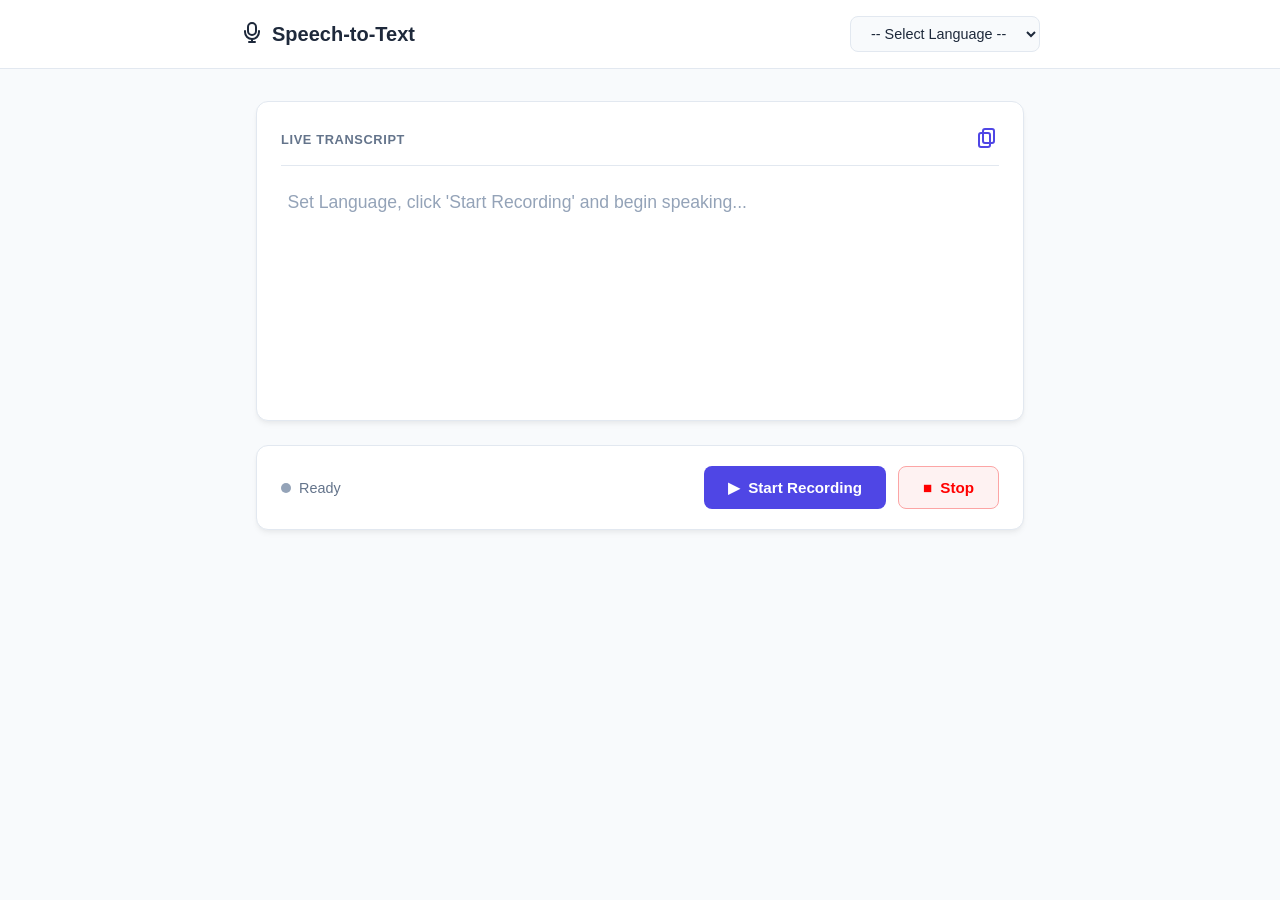
==== speech2text.html @ 98b2240c "intitial commit - build spech to text converter and text to speech converter" ====
<!DOCTYPE html>
<html>

<head>
  <meta charset="UTF-8">
  <meta name="viewport" content="width=device-width, initial-scale=1">
  <title>Speech-to-Text</title>
    <link rel="stylesheet" href="css/speech2text.css">
    <script src="js/speech2text.js" defer></script>
</head>

<body>
  
    <header class="app-header">
        <div class="header-container">
            <div class="brand">
                <span class="mic-icon">
                    <svg class="icon">
    <use href="icon.svg#icon-voice"></use>
</svg>
                </span>
                <h1>Speech-to-Text</h1>
            </div>
            <div class="language-selector">
                <select id="languageSelect" class="styled-select">
                    <option value="">-- Select Language --</option>
                      <option value="ar-SA">Arabic</option>
                      <option value="ha-NG">Hausa (Nigeria)</option>
                     <option value="yo-NG">Yoruba (Nigeria)</option>
    <option value="en-NG">English (Nigeria)</option>
    <option value="en-GB">English (British)</option>
    <option value="en-EN">English (US)</option>
    <option value="fr-FR">French</option>
                </select>
            </div>
        </div>
    </header>

    <main class="main-container">
        
        <section class="transcript-card">
            <div class="card-header">
                <span class="card-title">Live Transcript</span>
                <button id="copyBtn" class="secondary-btn"><svg class="icon" aria-hidden="true">
  <use href="icon.svg#icon-copy"></use>
</svg></button>
            </div>
            <textarea 
                id="transcriptOutput" 
                class="transcript-area" 
                placeholder="Set Language, click 'Start Recording' and begin speaking..."
            ></textarea>
        </section>

        <section class="controls-card">
            <div class="status-indicator">
                <span id="statusDot" class="dot"></span>
                <span id="statusText" class="status-label">Ready</span>
            </div>

            <div class="button-group">
                <button onclick="startSpeech()" id="startBtn" class="btn btn-primary">
                    <span class="btn-icon">▶</span> Start Recording
                </button>
                <button onclick="stopSpeech()" id="stopBtn" class="btn btn-danger">
                    <span class="btn-icon">■</span> Stop
                </button>
            </div>
        </section>

    </main>
</body>

</html>
---- css/speech2text.css ----
:root {
    --bg-color: #f8fafc;
    --card-bg: #ffffff;
    --text-primary: #1e293b;
    --text-secondary: #64748b;
    --border-color: #e2e8f0;
    
    --primary-color: #4f46e5;
    --primary-hover: #4338ca;
    
    --danger-color: #FF0000;
    
    --danger-bg: #fef2f2;
    --danger-hover: #fee2e2;

    --status-ready: #94a3b8;
    --status-recording: #22c55e;
    
    --radius: 12px;
    --shadow: 0 4px 6px -1px rgba(0, 0, 0, 0.05), 0 2px 4px -1px rgba(0, 0, 0, 0.03);
}


[data-theme = "dark"] {
    /* Backgrounds */
    --bg-color: #080D18;
    --card-bg: #111B2E;

    /* Text */
    --text-primary: #DCE3F2;
    --text-secondary: #8695B3;

    /* Border */
    --border-color: #243352;

    /* Primary */
    --primary-color: #4F46E5;
    --primary-hover: #4338CA;

    /* Danger */
    --danger-color: #EF4444;
    --danger-bg: #2A1518;
    --danger-hover: #3A1B20;

    /* Status */
    --status-ready: #8695B3;
    --status-recording: #22C55E;

    /* Shape */
    --radius: 12px;

    /* Shadow */
    --shadow:
        0 4px 6px -1px rgba(0, 0, 0, 0.25),
        0 2px 4px -1px rgba(0, 0, 0, 0.15);
}

* {
    box-sizing: border-box;
    margin: 0;
    padding: 0;
    font-family: -apple-system, BlinkMacSystemFont, "Segoe UI", Roboto, Helvetica, Arial, sans-serif;
}

body {
    background-color: var(--bg-color);
    color: var(--text-primary);
    min-height: 100vh;
    display: flex;
    flex-direction: column;
}

/* --- Header Section --- */
.app-header {
    background-color: var(--card-bg);
    border-bottom: 1px solid var(--border-color);
    padding: 1rem 1.5rem;
}

.header-container {
    max-width: 800px;
    margin: 0 auto;
    display: flex;
    justify-content: space-between;
    align-items: center;
}

.brand {
    display: flex;
    align-items: center;
    gap: 0.5rem;
}

  .icon {
  width: 24px;
  height: 24px;
  display: inline-flex;
  color: currentColor;
}

.brand h1 {
    font-size: 1.25rem;
    font-weight: 700;
}

.styled-select {
    padding: 0.5rem 1rem;
    border-radius: 8px;
    border: 1px solid var(--border-color);
    background-color: var(--bg-color);
    color: var(--text-primary);
    font-size: 0.9rem;
    cursor: pointer;
    outline: none;
}

.styled-select:focus {
    border-color: var(--primary-color);
}

.styled-select.danger{
border-color: var(--danger-color);
border-width: 3px;
}

/* --- Main Layout --- */
.main-container {
    max-width: 800px;
    width: 100%;
    margin: 2rem auto;
    padding: 0 1rem;
    display: flex;
    flex-direction: column;
    gap: 1.5rem;
    flex: 1;
}

/* --- Transcript Box --- */
.transcript-card {
    background-color: var(--card-bg);
    border: 1px solid var(--border-color);
    border-radius: var(--radius);
    box-shadow: var(--shadow);
    padding: 1.5rem;
    display: flex;
    flex-direction: column;
    min-height: 320px;
}

.card-header {
    display: flex;
    justify-content: space-between;
    align-items: center;
    margin-bottom: 1rem;
    padding-bottom: 0.75rem;
    border-bottom: 1px solid var(--border-color);
}

.card-title {
    font-size: 0.8rem;
    font-weight: 600;
    text-transform: uppercase;
    letter-spacing: 0.05em;
    color: var(--text-secondary);
}

.secondary-btn {
    background: none;
    border: none;
    color: var(--primary-color);
    font-weight: 500;
    font-size: 0.85rem;
    cursor: pointer;
}

.secondary-btn:hover {
    text-decoration: underline;
}

.transcript-area {
    width: 100%;
    flex: 1;
    border: none;
    outline: none;
    resize: none;
    font-size: 1.1rem;
    line-height: 1.6;
    background: var(--card-bg);
    color: var(--text-primary);
    padding: .4rem;
    border-radius: 5px;
}

.transcript-area::placeholder {
    color: #94a3b8;
}

/* --- Controls Card --- */
.controls-card {
    background-color: var(--card-bg);
    border: 1px solid var(--border-color);
    border-radius: var(--radius);
    box-shadow: var(--shadow);
    padding: 1.25rem 1.5rem;
    display: flex;
    justify-content: space-between;
    align-items: center;
    flex-wrap: wrap;
    gap: 1rem;
}

.status-indicator {
    display: flex;
    align-items: center;
    gap: 0.5rem;
}

.dot {
    width: 10px;
    height: 10px;
    border-radius: 50%;
    background-color: var(--status-ready);
}

/* Active class to toggle during recording via JS */
.dot.active {
    background-color: var(--status-recording);
    box-shadow: 0 0 8px var(--status-recording);
}

.status-label {
    font-size: 0.9rem;
    color: var(--text-secondary);
    font-weight: 500;
}

/* --- Buttons --- */
.button-group {
    display: flex;
    gap: 0.75rem;
}

#startBtn.active{
    background: var(--status-recording);
}

.btn {
    padding: 0.75rem 1.5rem;
    font-size: 0.95rem;
    font-weight: 600;
    border-radius: 8px;
    border: none;
    cursor: pointer;
    display: flex;
    align-items: center;
    gap: 0.5rem;
    transition: all 0.2s ease;
}

.btn-primary {
    background-color: var(--primary-color);
    color: #ffffff;
}

.btn-primary:hover {
    background-color: var(--primary-hover);
}

.btn-danger {
    background-color: var(--danger-bg);
    color: var(--danger-color);
    border: 1px solid #fca5a5;
}

.btn-danger:hover {
    background-color: var(--danger-hover);
}

.btn:active {
    transform: scale(0.98);
}
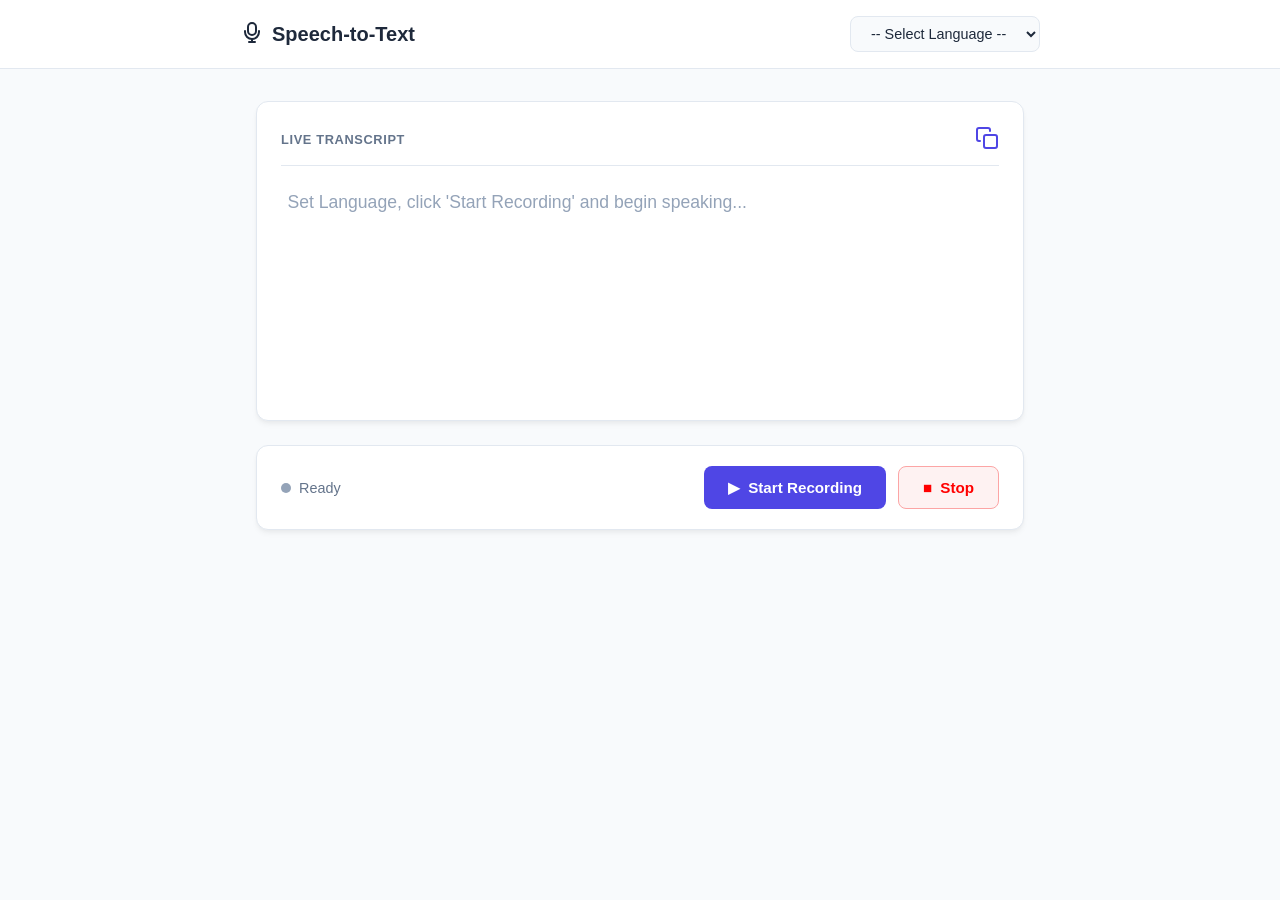
==== commit cf88c88f: "improve error handling" ====
--- a/speech2text.html
+++ b/speech2text.html
@@ -10,7 +10,12 @@
 </head>
 
 <body>
-  
+    
+
+  <p class="error_bg">
+<svg class="icon" width="20" height="20">
+  <use href="icon.svg#icon-error"></use>
+</svg>Error: <span class="error_text"></span></p>
     <header class="app-header">
         <div class="header-container">
             <div class="brand">
@@ -41,9 +46,12 @@
         <section class="transcript-card">
             <div class="card-header">
                 <span class="card-title">Live Transcript</span>
-                <button id="copyBtn" class="secondary-btn"><svg class="icon" aria-hidden="true">
+                <button id="copyBtn" class="secondary-btn">
+                        <svg class="icon" width="20" height="20">
   <use href="icon.svg#icon-copy"></use>
-</svg></button>
+</svg>
+
+                </button>
             </div>
             <textarea 
                 id="transcriptOutput" 
--- a/css/speech2text.css
+++ b/css/speech2text.css
@@ -68,6 +68,31 @@
     min-height: 100vh;
     display: flex;
     flex-direction: column;
+    
+}
+
+.error_bg{
+    background: var(--danger-bg);
+    border-left: 3px var(--danger-color) solid;
+    border-radius: 5px 0 0 5px;
+    padding: 1rem;
+    width: fit-content;
+    display: flex;
+    align-items: center;
+    gap: .3rem;
+    position: absolute;
+    z-index: 99;
+    right: 0;
+    top: -10%;
+    transition: 1s;
+    
+    span{
+        color: var(--danger-color);
+    }
+}
+
+.error_bg.active{
+top: 5%;
 }
 
 /* --- Header Section --- */
